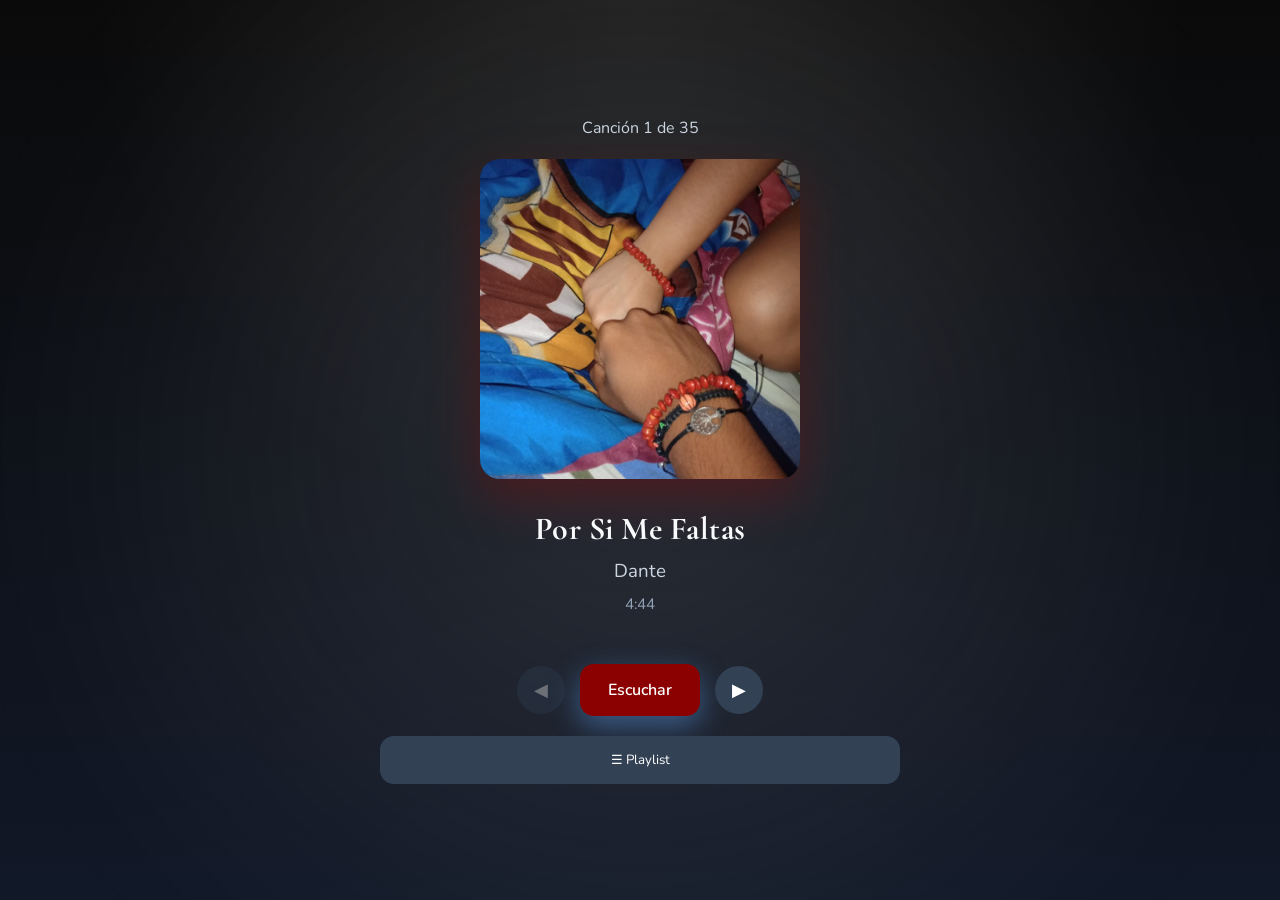
==== player.html @ 0f66fcdf "Complete Visual Identity Foundation" ====
<!DOCTYPE html>
<html lang="es">

<head>

    <meta charset="UTF-8">
    <meta name="viewport" content="width=device-width, initial-scale=1.0">

    <title>Canciones Para Ella</title>

    <link rel="preconnect" href="https://fonts.googleapis.com">
    <link rel="preconnect" href="https://fonts.gstatic.com" crossorigin>
    <link href="https://fonts.googleapis.com/css2?family=Cormorant+Garamond:wght@400;500;600;700&family=Nunito:wght@400;500;600;700;800&display=swap" rel="stylesheet">

    <link rel="stylesheet" href="css/variables.css">
    <link rel="stylesheet" href="css/ambient.css">
    <link rel="stylesheet" href="css/base.css">
    <link rel="stylesheet" href="css/intro.css">
    <link rel="stylesheet" href="css/player.css">
    <link rel="stylesheet" href="css/buttons.css">
    <link rel="stylesheet" href="css/sidebar.css">
    <link rel="stylesheet" href="css/animations.css">
    <link rel="stylesheet" href="css/responsive.css">
    <link rel="icon" href="assets/icon/icon.png">

</head>

<body>

    <section id="playlist">

        <div id="ambientGlow"></div>

        <div class="playlist-container">

            <div id="songContent">

                <div class="counter-container">

                    <p id="songCounter"></p>

                </div>

                <div class="album-container">

                    <img
                        id="albumCover"
                        src=""
                        alt="Portada del álbum">

                </div>

                <div class="song-info">

                    <h2 id="songTitle"></h2>

                    <h3 id="songArtist"></h3>

                    <p id="songDuration"></p>

                    <p id="songMessage"></p>

                </div>

            </div>

            <!-- Controles (no se animan) -->
            <div class="controls">

                <button id="previousButton">
                    ◀
                </button>

                <button id="youtubeButton">
                    Escuchar
                </button>

                <button id="nextButton">
                    ▶
                </button>

            </div>

            <button id="playlistButton">
                ☰ Playlist
            </button>

        </div>

    </section>

    <div id="overlay"></div>

    <aside id="sidebar">

        <div class="sidebar-header">

            <h2>Playlist</h2>

            <button 
                id="closeSidebarButton"
                aria-label="Cerrar playlist">

                ✕

            </button>

        </div>

        <div id="playlistList"></div>

    </aside>

    <script src="songs.js"></script>
    <script src="script.js"></script>

</body>

</html>
---- css/variables.css ----
:root{

    /* Tema dinámico */

    --bg-primary:#0f172a;
    --glow:#ffffff;
    --accent:#60a5fa;

    /* Colores fijos */

    --bg-secondary:#111827;
    --surface:#1e293b;

    --text:#f8fafc;
    --secondary:#cbd5e1;

    /* Sombras */

    --shadow:rgba(0,0,0,.25);

}
---- css/ambient.css ----
#ambientGlow{

    position:fixed;

    inset:-20%;

    background:
    radial-gradient(
        circle,
        var(--glow),
        transparent 60%
    );

    opacity:.12;

    filter:blur(90px);

    pointer-events:none;

    z-index:-1;

    transition:
        background 1s ease,
        opacity 1s ease;

}
---- css/base.css ----
*{
    margin:0;
    padding:0;
    box-sizing:border-box;
}

html{

    scroll-behavior:smooth;

}

body{

    font-family:"Nunito",sans-serif;

    background:
        radial-gradient(
            circle at top,
            color-mix(in srgb, var(--glow) 8%, transparent),
            transparent 50%
        ),
        linear-gradient(
            180deg,
            var(--bg-primary),
            var(--bg-secondary)
        );

    transition:
        background .5s ease;

    color:var(--text);

    min-height:100vh;

}

button:disabled{

    opacity:.35;

    cursor:not-allowed;

    transform:none;

}

button{

    border:none;

    border-radius:14px;

    cursor:pointer;

    font-family:inherit;

    transition:
        transform .25s ease,
        box-shadow .25s ease,
        background .25s ease;

}

button:hover{

    transform:translateY(-3px);

}

button:active{

    transform:scale(.97);

}
---- css/intro.css ----
#intro{

    min-height:100vh;

    display:flex;

    justify-content:center;

    align-items:center;

    padding:20px;

}
.intro-container h1{

    font-family:"Cormorant Garamond", serif;

    letter-spacing:1px;

    font-size:clamp(1.8rem,5vw,2.5rem);

    line-height:1.2;

}
.intro-container{

    width:100%;
    max-width:520px;

    text-align:center;

}
.intro-container p{

    color:var(--secondary);

    line-height:1.6;

    margin-bottom:40px;

}

#enterButton{

    background:var(--accent);

    color:white;

    padding:16px 55px;

    font-size:1.15rem;

    font-weight:600;

    border-radius:50px;

    margin-top:20px;

    letter-spacing:.5px;

    min-height:55px;

}

#enterButton:hover{

    box-shadow:
    0 10px 30px rgba(96,165,250,.35);

}
---- css/player.css ----
#playlist{

    min-height:100vh;

    display:flex;

    justify-content:center;

    align-items:center;

    padding:20px;

}

.playlist-container{

    width:100%;
    max-width:520px;

    text-align:center;

}

.counter-container{

    margin-bottom:20px;

    color:var(--secondary);

}

.album-container{

    width:100%;

    display:flex;

    justify-content:center;

    align-items:center;

    margin-bottom:30px;

}


#albumCover{

    width:clamp(
        220px,
        70vw,
        320px
    );

    aspect-ratio:1 / 1;

    object-fit:cover;

    border-radius:20px;

    box-shadow:
    0 20px 50px
    color-mix(
        in srgb,
        var(--accent) 35%,
        transparent
    );

    transition:

        transform .5s ease,

        box-shadow .5s ease;

}

#albumCover:hover{

    transform:
        scale(1.03);

}

.fade-in #albumCover{

    transform:scale(1.03);

}

.song-info{

    display:flex;

    flex-direction:column;

    gap:10px;

}

#songTitle{

    font-family:"Cormorant Garamond", serif;

    letter-spacing:.5px;

    font-size:2rem;

    font-weight:700;

}

#songArtist{

    color:var(--secondary);

    font-weight:400;

}

#songDuration{

    color:#94a3b8;

    font-size:.95rem;

}

#songMessage{

    font-style:italic;

    line-height:1.8;

    opacity:.9;

    max-width:350px;

    margin:auto;

}

.controls{

    display:flex;

    justify-content:center;

    align-items:center;

    gap:15px;

    margin-top:40px;

}
---- css/buttons.css ----
#previousButton,
#nextButton{

    width:48px;

    height:48px;

    display:flex;

    justify-content:center;

    align-items:center;

    font-size:1.1rem;

    background:#334155;

    color:white;

    border-radius:50%;

}

#previousButton:hover,
#nextButton:hover{

    background:var(--accent);

    color:white;

    box-shadow:
    0 8px 18px rgba(0,0,0,.25);

}

#youtubeButton{

    background:var(--accent);

    color:white;

    padding:15px 28px;

    font-size:1rem;

    font-weight:600;

    box-shadow:
    0 10px 30px rgba(96,165,250,.45);

    background:var(--accent);

    transition:
        background .4s ease,
        transform .25s ease,
        box-shadow .25s ease;

}

#playlistButton{

    margin-top:20px;

    width:100%;

    padding:15px;

    background:#334155;

    color:white;

}

#playlistButton:hover{

    background:#475569;

    box-shadow:
    0 8px 20px rgba(0,0,0,.25);

}
---- css/sidebar.css ----
#sidebar{

    position:fixed;

    top:0;
    right:0;

    width:100%;
    height:100vh;

    background:#111827;

    padding:25px;

    overflow-y:auto;

    transform:translateX(100%);

    transition:transform .35s ease;

    z-index:200;

}

.sidebar-header{

    display:flex;

    justify-content:space-between;

    align-items:center;

    margin-bottom:25px;

}

.sidebar-header h2{

    font-size:1.8rem;

    font-weight:700;

}

#sidebar.open{

    transform:translateX(0);

}

#closeSidebarButton{

    width:42px;

    height:42px;

    border-radius:50%;

    background:#1e293b;

    color:white;

    font-size:1.2rem;

    display:flex;

    justify-content:center;

    align-items:center;

}

#closeSidebarButton:hover{

    background:var(--accent);

    box-shadow:
        0 0 15px color-mix(
            in srgb,
            var(--accent) 40%,
            transparent
        );

}

#sidebar h2{

    margin-bottom:25px;

}

#playlistList{

    display:flex;

    flex-direction:column;

    gap:12px;

}

.playlist-item{

    display:flex;

    align-items:center;

    gap:15px;

    width:100%;

    padding:14px;

    background:#1e293b;

    color:white;

    border-radius:14px;

    text-align:left;

}

.playlist-item:hover{

    background:#334155;

}

.playlist-number{

    font-size:1.2rem;

    font-weight:700;

    color:var(--accent);

    width:35px;

}

.playlist-title{

    font-weight:600;

}

.playlist-artist{

    color:#94a3b8;

    font-size:.9rem;

}

.playlist-item.active{

    border:2px solid var(--accent);

    box-shadow:
        0 0 18px color-mix(
            in srgb,
            var(--accent) 35%,
            transparent
        );

    transition:
        border-color .35s ease,
        box-shadow .35s ease;

}

#overlay{

    position:fixed;

    inset:0;

    background:rgba(0,0,0,.45);

    opacity:0;

    pointer-events:none;

    transition:opacity .35s;

    z-index:150;

}

#overlay.visible{

    opacity:1;

    pointer-events:auto;

}
---- css/animations.css ----
#songContent{

    transition:
        opacity .35s ease,
        transform .35s ease;

}

.fade-out{

    opacity:0;

    transform:
        translateY(12px)
        scale(.98);

}

.fade-in{

    opacity:1;

    transform:
        translateY(0)
        scale(1);

}
---- css/responsive.css ----
@media (min-width:768px){

    #sidebar{

        width:380px;

    }

}
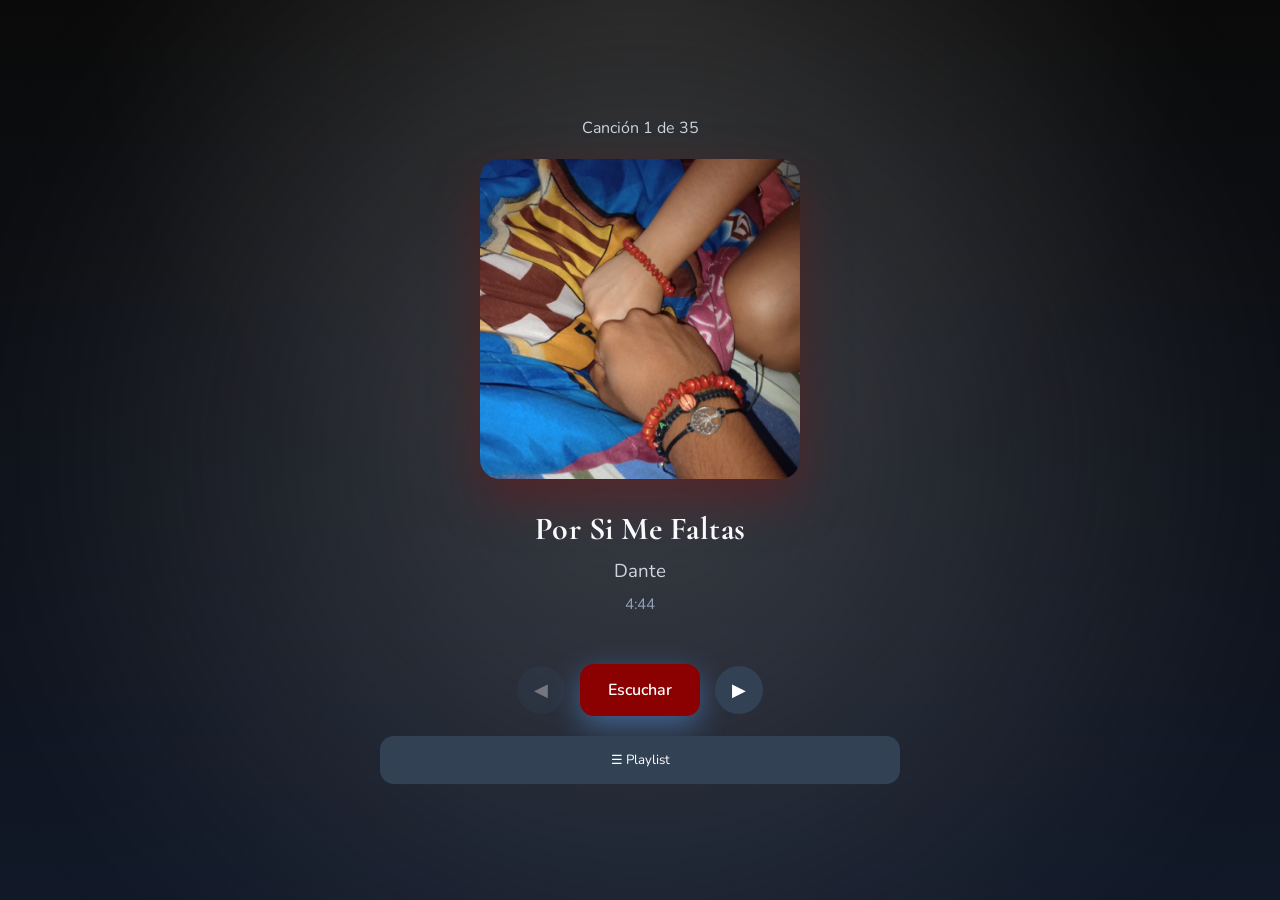
==== commit 81a39f60: "before js refactor" ====
--- a/player.html
+++ b/player.html
@@ -14,6 +14,7 @@
 
     <link rel="stylesheet" href="css/variables.css">
     <link rel="stylesheet" href="css/ambient.css">
+    <link rel="stylesheet" href="css/particles.css">
     <link rel="stylesheet" href="css/base.css">
     <link rel="stylesheet" href="css/intro.css">
     <link rel="stylesheet" href="css/player.css">
@@ -30,6 +31,8 @@
     <section id="playlist">
 
         <div id="ambientGlow"></div>
+
+        <div id="particles"></div>
 
         <div class="playlist-container">
 
--- a/css/ambient.css
+++ b/css/ambient.css
@@ -5,13 +5,13 @@
     inset:-20%;
 
     background:
-    radial-gradient(
+        radial-gradient(
         circle,
-        var(--glow),
-        transparent 60%
+        var(--glow) 0%,
+        transparent 70%
     );
 
-    opacity:.12;
+    opacity:.20;
 
     filter:blur(90px);
 
@@ -19,8 +19,31 @@
 
     z-index:-1;
 
+    animation:
+        ambientPulse 5s infinite ease-in-out;
+
     transition:
         background 1s ease,
         opacity 1s ease;
 
+}
+
+@keyframes ambientPulse{
+
+    0%,100%{
+
+        transform:
+        scale(1)
+        translate(0,0);
+
+    }
+
+    50%{
+
+        transform:
+        scale(1.15)
+        translate(20px,-20px);
+
+    }
+
 }
--- a/css/particles.css
+++ b/css/particles.css
@@ -0,0 +1,68 @@
+#particles{
+
+    position:fixed;
+
+    inset:0;
+
+    overflow:hidden;
+
+    pointer-events:none;
+
+    z-index:-1;
+
+}
+
+
+.particle{
+
+    position:absolute;
+
+    width:6px;
+
+    height:6px;
+
+    background:var(--glow);
+
+    border-radius:50%;
+
+    opacity:.5;
+
+    animation:
+        floatParticle
+        linear
+        infinite;
+
+}
+
+
+@keyframes floatParticle{
+
+    from{
+
+        transform:
+        translateY(100vh)
+        scale(.5);
+
+        opacity:0;
+
+    }
+
+
+    20%{
+
+        opacity:.6;
+
+    }
+
+
+    to{
+
+        transform:
+        translateY(-20vh)
+        scale(1.2);
+
+        opacity:0;
+
+    }
+
+}
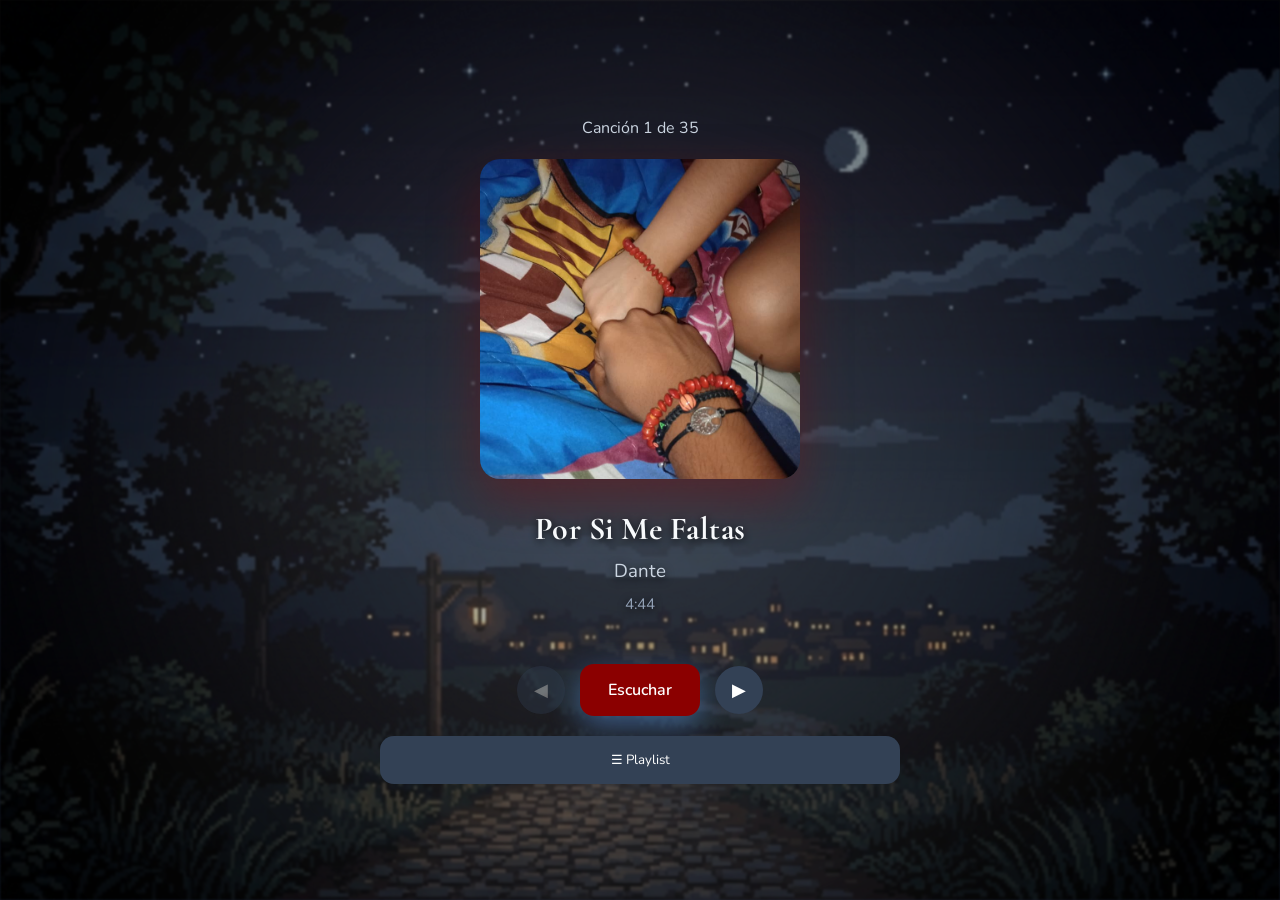
==== commit 9fe97a5b: "feat: implement dynamic scene system with background support" ====
--- a/player.html
+++ b/player.html
@@ -13,6 +13,7 @@
     <link href="https://fonts.googleapis.com/css2?family=Cormorant+Garamond:wght@400;500;600;700&family=Nunito:wght@400;500;600;700;800&display=swap" rel="stylesheet">
 
     <link rel="stylesheet" href="css/variables.css">
+    <link rel="stylesheet" href="css/scenes.css">
     <link rel="stylesheet" href="css/ambient.css">
     <link rel="stylesheet" href="css/particles.css">
     <link rel="stylesheet" href="css/base.css">
@@ -27,6 +28,18 @@
 </head>
 
 <body>
+
+    <div id="scene">
+
+        <div id="sceneBackground"></div>
+
+        <div id="sceneEffects"></div>
+
+        <div id="sceneCharacters"></div>
+
+    </div>
+
+    <canvas id="particles"></canvas>
 
     <section id="playlist">
 
@@ -115,7 +128,7 @@
     </aside>
 
     <script src="songs.js"></script>
-    <script src="script.js"></script>
+    <script type="module" src="js/main.js"></script>
 
 </body>
 
--- a/css/scenes.css
+++ b/css/scenes.css
@@ -0,0 +1,71 @@
+#scene{
+
+    position:fixed;
+
+    inset:0;
+
+    overflow:hidden;
+
+    z-index:-1;
+
+}
+
+#sceneBackground{
+
+    position:absolute;
+
+    inset:0;
+
+    background-size:cover;
+
+    background-position:center;
+
+    background-repeat:no-repeat;
+
+    transition:opacity .6s ease;
+
+    filter:
+        brightness(.85)
+        saturate(.9)
+        blur(1px);
+
+}
+
+#sceneBackground::before{
+
+    content:"";
+
+    position:absolute;
+
+    inset:0;
+
+    background:
+        radial-gradient(
+            circle,
+            transparent 40%,
+            rgba(0,0,0,.35) 100%
+        );
+
+}
+
+#sceneBackground::after{
+
+    content:"";
+
+    position:absolute;
+
+    inset:0;
+
+    background:rgba(0,0,0,.25);
+
+}
+
+#sceneCharacters{
+
+    position:absolute;
+
+    inset:0;
+
+    pointer-events:none;
+
+}
--- a/css/player.css
+++ b/css/player.css
@@ -18,6 +18,16 @@
     max-width:520px;
 
     text-align:center;
+
+    .playlist-container{
+
+    background:rgba(15,23,42,.55);
+
+    backdrop-filter:blur(14px);
+
+    border:1px solid rgba(255,255,255,.12);
+
+}
 
 }
 
@@ -97,6 +107,15 @@
 
 }
 
+.song-info h2,
+.song-info h3,
+.song-info p{
+
+    text-shadow:
+        0 2px 8px rgba(0,0,0,.85);
+
+}
+
 #songTitle{
 
     font-family:"Cormorant Garamond", serif;
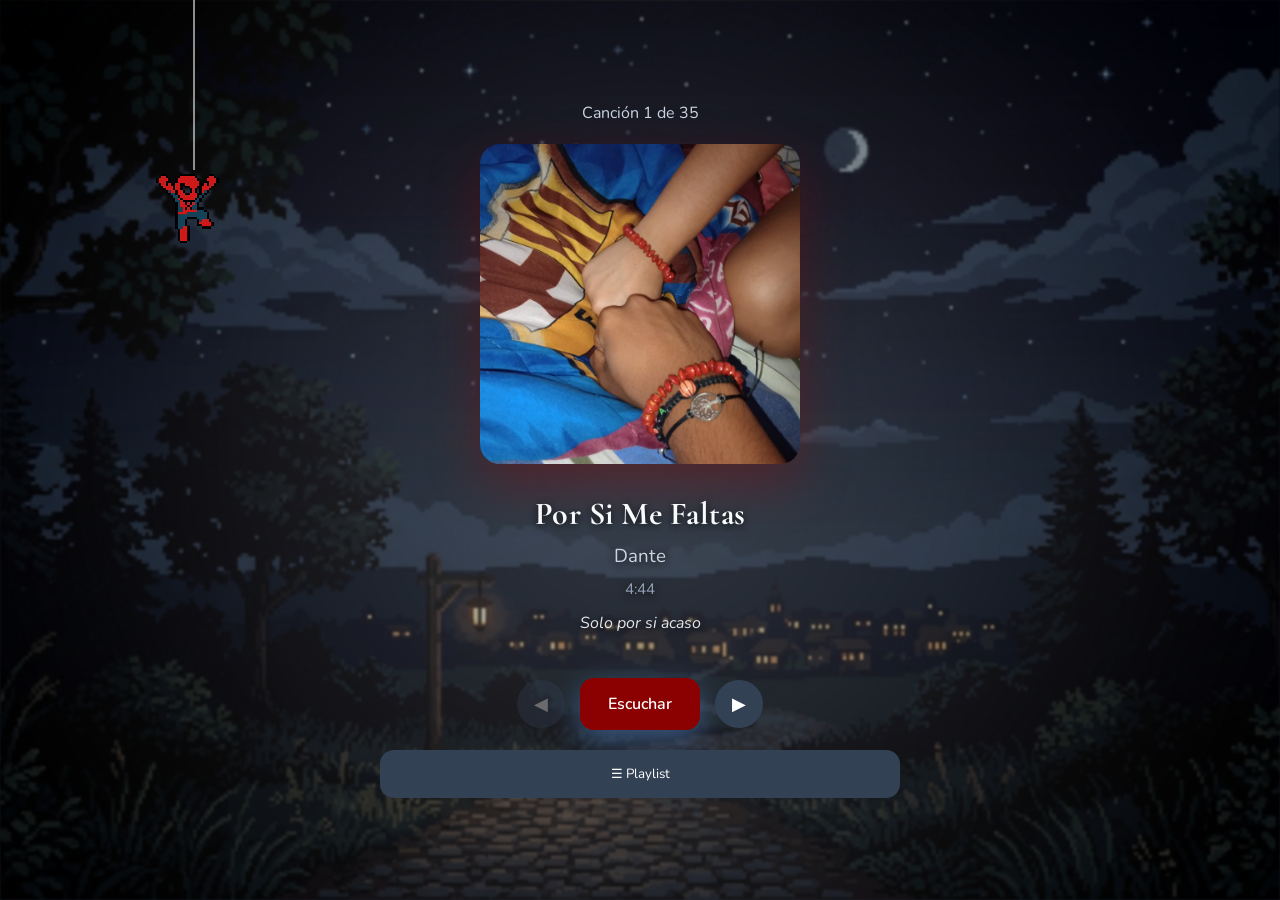
==== commit ebc6552f: "Changes to the cover page and addition of evidence" ====
--- a/player.html
+++ b/player.html
@@ -36,6 +36,14 @@
         <div id="sceneEffects"></div>
 
         <div id="sceneCharacters"></div>
+
+    </div>
+
+    <div id="introCharacter">
+
+        <div id="web"></div>
+
+        <div id="spiderman"></div>
 
     </div>
 
@@ -127,6 +135,7 @@
 
     </aside>
 
+    <script src="js/character.js"></script>
     <script src="songs.js"></script>
     <script type="module" src="js/main.js"></script>
 
--- a/css/intro.css
+++ b/css/intro.css
@@ -10,26 +10,226 @@
 
     padding:20px;
 
-}
+    position:relative;
+
+    overflow:hidden;
+
+}
+
+
+/* =========================
+   FONDO
+========================= */
+
+#introBackground{
+
+    position:absolute;
+
+    inset:0;
+
+    background-image:
+        url("../assets/scenes/sunset/background.png");
+
+    background-size:cover;
+
+    background-position:center;
+
+    background-repeat:no-repeat;
+
+    z-index:0;
+
+    filter:blur(8px);
+
+    transform:scale(1.08);
+
+}
+
+#introBackground::after{
+
+    content:"";
+
+    position:absolute;
+
+    inset:0;
+
+    background:
+        rgba(0,0,0,.35);
+
+}
+
+
+/* =========================
+   SPIDERMAN
+========================= */
+
+#introCharacter{
+
+    position:absolute;
+
+    top:0;
+
+    left:12%;
+
+    z-index:1;
+
+    display:flex;
+
+    flex-direction:column;
+
+    align-items:center;
+
+}
+
+
+#web{
+
+    width:2px;
+
+    height:170px;
+
+    background:white;
+
+    opacity:.55;
+
+}
+
+
+#spiderman{
+
+    width:80px;
+
+    height:90px;
+
+    background-image:
+        url("../assets/characters/idle.png");
+
+    background-size:contain;
+
+    background-repeat:no-repeat;
+
+    background-position:center;
+
+    image-rendering:pixelated;
+
+    transform-origin:top center;
+
+    animation:
+
+        swing 4s ease-in-out infinite,
+
+        float 3s ease-in-out infinite;
+
+}
+
+
+/* =========================
+   ANIMACIONES
+========================= */
+
+@keyframes swing{
+
+    0%{
+
+        transform:
+            rotate(-10deg);
+
+    }
+
+    25%{
+
+        transform:
+            rotate(-4deg);
+
+    }
+
+    50%{
+
+        transform:
+            rotate(10deg);
+
+    }
+
+    75%{
+
+        transform:
+            rotate(4deg);
+
+    }
+
+    100%{
+
+        transform:
+            rotate(-10deg);
+
+    }
+
+}
+
+
+@keyframes float{
+
+    0%{
+
+        margin-top:-2px;
+
+    }
+
+    50%{
+
+        margin-top:8px;
+
+    }
+
+    100%{
+
+        margin-top:-2px;
+
+    }
+
+}
+
+
+/* =========================
+   CONTENIDO
+========================= */
+
+.intro-container,
+#proofPreview{
+
+    position:relative;
+
+    z-index:2;
+
+}
+
+
+.intro-container{
+
+    width:100%;
+
+    max-width:520px;
+
+    text-align:center;
+
+}
+
+
 .intro-container h1{
 
-    font-family:"Cormorant Garamond", serif;
+    font-family:
+        "Cormorant Garamond",
+        serif;
 
     letter-spacing:1px;
 
-    font-size:clamp(1.8rem,5vw,2.5rem);
+    font-size:
+        clamp(1.8rem,5vw,2.5rem);
 
     line-height:1.2;
 
 }
-.intro-container{
-
-    width:100%;
-    max-width:520px;
-
-    text-align:center;
-
-}
+
+
 .intro-container p{
 
     color:var(--secondary);
@@ -40,6 +240,7 @@
 
 }
 
+
 #enterButton{
 
     background:var(--accent);
@@ -62,10 +263,12 @@
 
 }
 
+
 #enterButton:hover{
 
     box-shadow:
-    0 10px 30px rgba(96,165,250,.35);
-
-}
-
+        0 10px 30px
+        rgba(96,165,250,.35);
+
+}
+
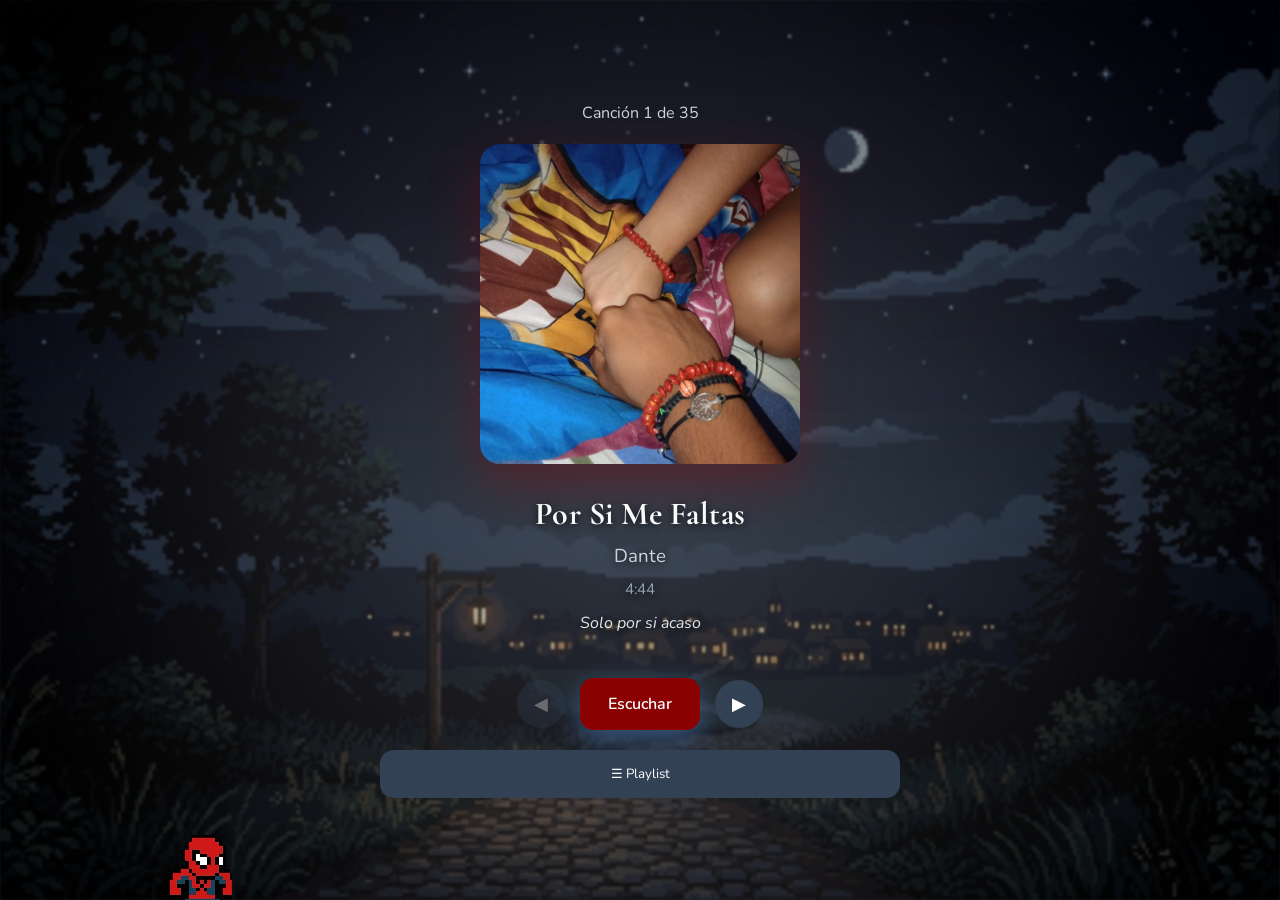
==== commit 0e019b17: "Add interactive Spider-Man AI with movement and reactions" ====
--- a/player.html
+++ b/player.html
@@ -6,7 +6,7 @@
     <meta charset="UTF-8">
     <meta name="viewport" content="width=device-width, initial-scale=1.0">
 
-    <title>Canciones Para Ella</title>
+    <title>Canciones Para Rodriguez</title>
 
     <link rel="preconnect" href="https://fonts.googleapis.com">
     <link rel="preconnect" href="https://fonts.gstatic.com" crossorigin>
@@ -16,6 +16,7 @@
     <link rel="stylesheet" href="css/scenes.css">
     <link rel="stylesheet" href="css/ambient.css">
     <link rel="stylesheet" href="css/particles.css">
+    <link rel="stylesheet" href="css/character.css">
     <link rel="stylesheet" href="css/base.css">
     <link rel="stylesheet" href="css/intro.css">
     <link rel="stylesheet" href="css/player.css">
@@ -39,11 +40,11 @@
 
     </div>
 
-    <div id="introCharacter">
+    <div id="character" data-mode="player">
 
-        <div id="web"></div>
+        <div id="speechBubble"></div>
 
-        <div id="spiderman"></div>
+        <div id="sprite"></div>
 
     </div>
 
@@ -136,6 +137,7 @@
     </aside>
 
     <script src="js/character.js"></script>
+    <script src="js/characterAI.js"></script>
     <script src="songs.js"></script>
     <script type="module" src="js/main.js"></script>
 
--- a/css/character.css
+++ b/css/character.css
@@ -0,0 +1,83 @@
+/* =========================
+   GLOBO DE DIÁLOGO
+========================= */
+
+#speechBubble{
+
+    position:absolute;
+
+    bottom:95px;
+
+    left:50%;
+
+    transform:
+        translateX(-50%)
+        scale(.6);
+
+    min-width:42px;
+
+    height:42px;
+
+    padding:0 12px;
+
+    background:white;
+
+    border-radius:20px;
+
+    display:flex;
+
+    justify-content:center;
+
+    align-items:center;
+
+    font-size:22px;
+
+    opacity:0;
+
+    pointer-events:none;
+
+    box-shadow:
+        0 6px 18px
+        rgba(0,0,0,.25);
+
+    transition:
+        opacity .25s ease,
+        transform .25s ease;
+
+}
+
+
+
+#speechBubble::after{
+
+    content:"";
+
+    position:absolute;
+
+    bottom:-8px;
+
+    left:50%;
+
+    transform:
+        translateX(-50%)
+        rotate(45deg);
+
+    width:12px;
+
+    height:12px;
+
+    background:white;
+
+}
+
+
+
+#speechBubble.show{
+
+    opacity:1;
+
+    transform:
+        translateX(-50%)
+        scale(1);
+
+}
--- a/css/intro.css
+++ b/css/intro.css
@@ -62,47 +62,83 @@
    SPIDERMAN
 ========================= */
 
-#introCharacter{
+#character{
+
+    position:fixed;
+
+    top:0;
+
+    left:12%;
+
+    z-index:1;
+
+    display:flex;
+
+    flex-direction:column;
+
+    align-items:center;
+
+    transition:
+        left .5s linear,
+        top .5s ease,
+        transform .2s ease;
+
+}
+
+
+#speechBubble{
 
     position:absolute;
 
-    top:0;
-
-    left:12%;
-
-    z-index:1;
+    bottom:100%;
+
+    left:50%;
+
+    transform:translateX(-50%) scale(0);
+
+    width:42px;
+    height:42px;
+
+    border-radius:50%;
+
+    background:white;
 
     display:flex;
-
-    flex-direction:column;
-
+    justify-content:center;
     align-items:center;
 
-}
-
-
-#web{
-
-    width:2px;
-
-    height:170px;
-
-    background:white;
-
-    opacity:.55;
-
-}
-
-
-#spiderman{
+    font-size:22px;
+
+    box-shadow:
+        0 6px 20px rgba(0,0,0,.25);
+
+    opacity:0;
+
+    pointer-events:none;
+
+    transition:
+        transform .25s ease,
+        opacity .25s ease;
+
+}
+
+#speechBubble.show{
+
+    opacity:1;
+
+    transform:
+        translateX(-50%)
+        scale(1);
+
+}
+
+
+#sprite{
 
     width:80px;
 
     height:90px;
 
-    background-image:
-        url("../assets/characters/idle.png");
-
     background-size:contain;
 
     background-repeat:no-repeat;
@@ -119,70 +155,35 @@
 
         float 3s ease-in-out infinite;
 
-}
-
+    transform-origin:
+        bottom center;
+
+}
 
 /* =========================
    ANIMACIONES
 ========================= */
 
-@keyframes swing{
+
+
+
+@keyframes float{
 
     0%{
 
-        transform:
-            rotate(-10deg);
+        margin-top:0px;
 
     }
 
-    25%{
-
-        transform:
-            rotate(-4deg);
+    50%{
+
+        margin-top:2px;
 
     }
 
-    50%{
-
-        transform:
-            rotate(10deg);
-
-    }
-
-    75%{
-
-        transform:
-            rotate(4deg);
-
-    }
-
     100%{
 
-        transform:
-            rotate(-10deg);
-
-    }
-
-}
-
-
-@keyframes float{
-
-    0%{
-
-        margin-top:-2px;
-
-    }
-
-    50%{
-
-        margin-top:8px;
-
-    }
-
-    100%{
-
-        margin-top:-2px;
+        margin-top:0px;
 
     }
 
